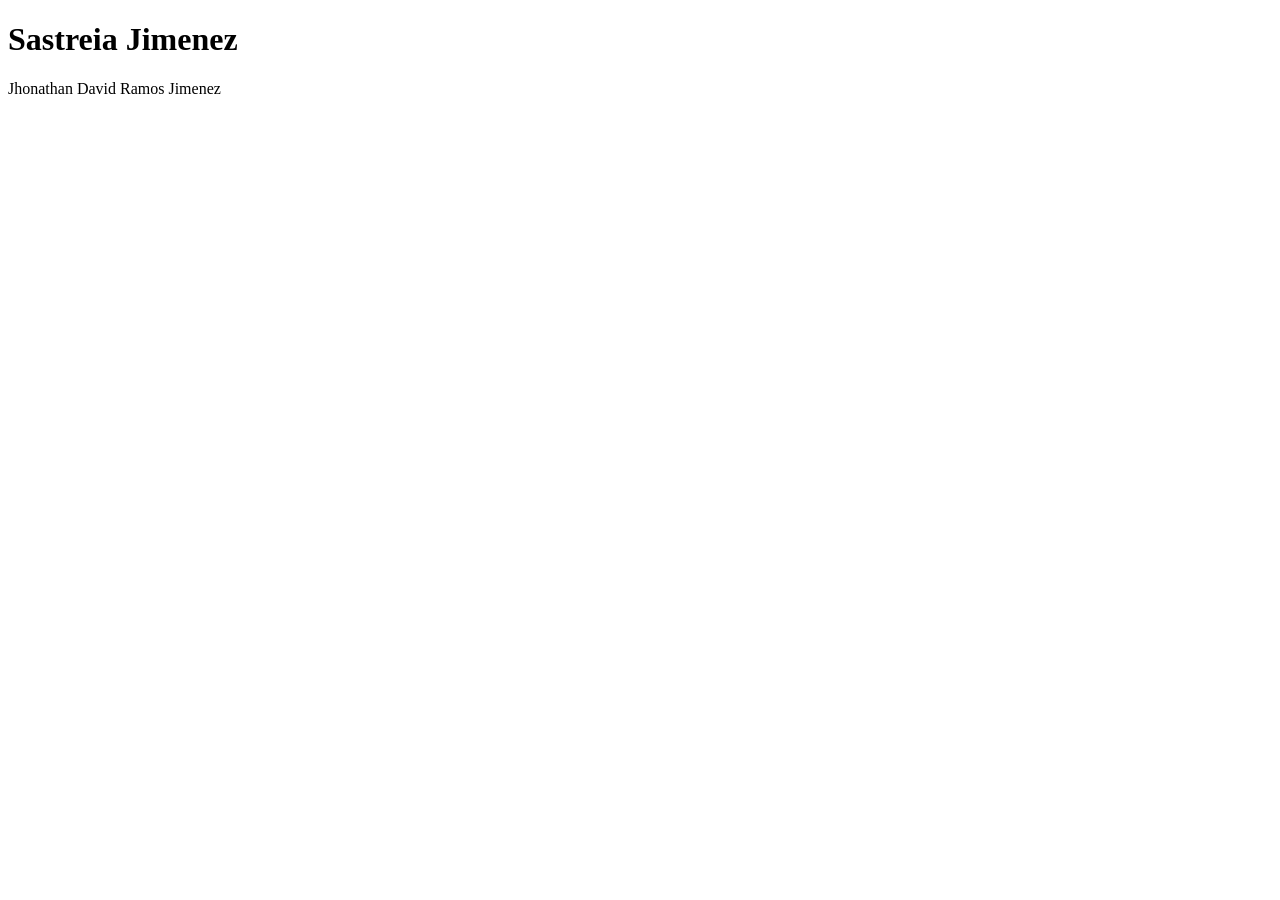
==== index.html @ e8a4ccd6 "Primer commit" ====
<!DOCTYPE html>
<html lang="en">
<head>
    <meta charset="UTF-8">
    <meta name="viewport" content="width=device-width, initial-scale=1.0">
    <title>Sastreria Jimenez</title>
</head>
<body>
    <h1>Sastreia Jimenez</h1>
    <p>Jhonathan David Ramos Jimenez</p>
</body>
</html>
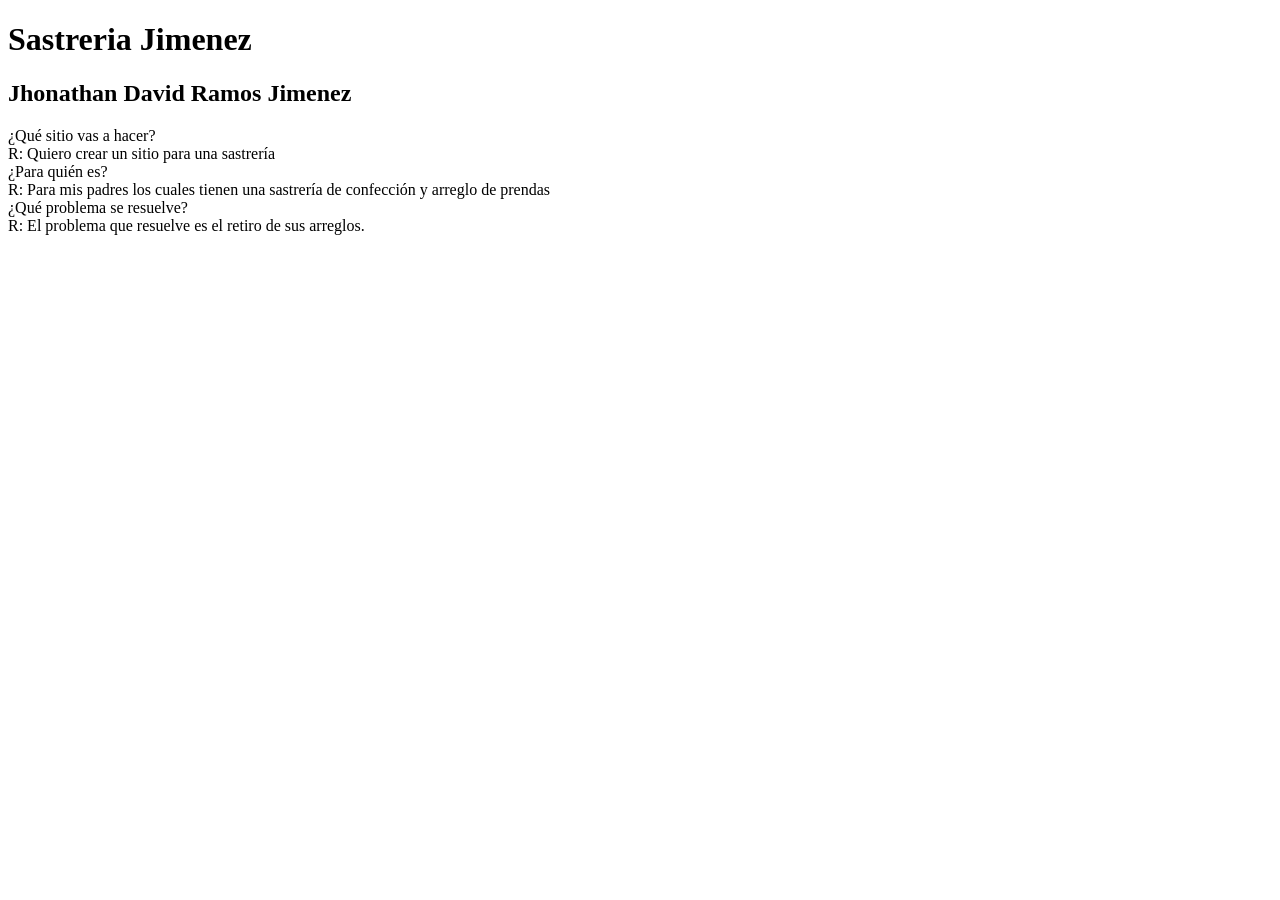
==== commit 7a618199: "Html Maquetado" ====
--- a/index.html
+++ b/index.html
@@ -1,12 +1,33 @@
 <!DOCTYPE html>
 <html lang="en">
+
 <head>
     <meta charset="UTF-8">
     <meta name="viewport" content="width=device-width, initial-scale=1.0">
     <title>Sastreria Jimenez</title>
 </head>
+
 <body>
-    <h1>Sastreia Jimenez</h1>
-    <p>Jhonathan David Ramos Jimenez</p>
-</body>
+
+    <header>
+        <h1>Sastreria Jimenez</h1>
+    </header>
+
+    <main>
+
+
+        <h2>Jhonathan David Ramos Jimenez</h2>
+        <p>¿Qué sitio vas a hacer?<br>
+            R: Quiero crear un sitio para una sastrería <br>
+            ¿Para quién es?<br>
+            R: Para mis padres los cuales tienen una sastrería de confección y arreglo de prendas<br>
+            ¿Qué problema se resuelve?<br>
+            R: El problema que resuelve es el retiro de sus arreglos.</p>
+
+    </main>
+
+    <footer>
+
+    </footer>
+
 </html>
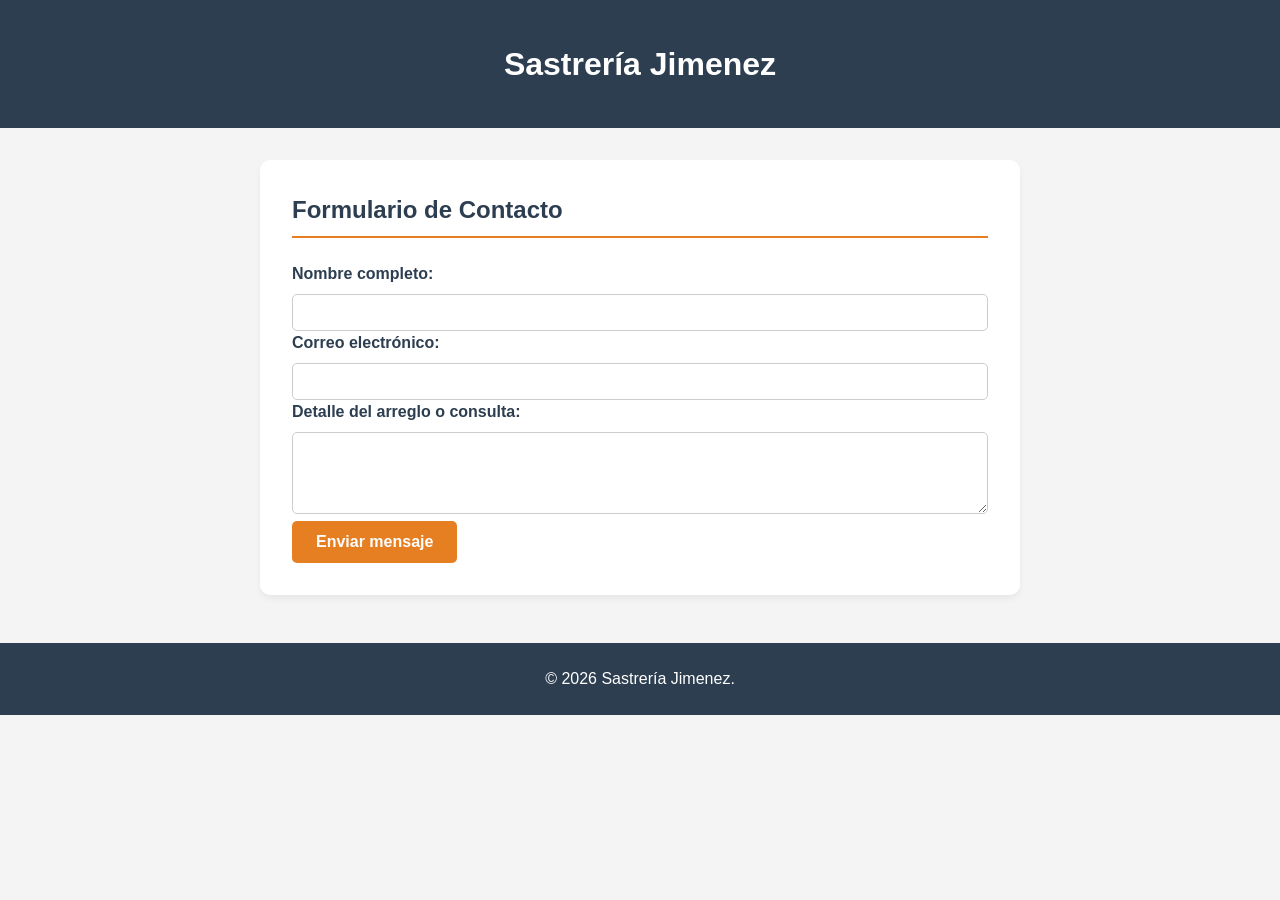
==== commit 6b8be789: "styles css" ====
--- a/index.html
+++ b/index.html
@@ -1,33 +1,61 @@
 <!DOCTYPE html>
-<html lang="en">
-
+<html lang="es">
 <head>
     <meta charset="UTF-8">
     <meta name="viewport" content="width=device-width, initial-scale=1.0">
-    <title>Sastreria Jimenez</title>
+    <title>Sastrería Jimenez</title>
+    <!-- Aquí enlazamos tu archivo de estilos -->
+    <link rel="stylesheet" href="styles.css">
 </head>
-
 <body>
 
     <header>
-        <h1>Sastreria Jimenez</h1>
+        <h1>Sastrería Jimenez</h1>
     </header>
 
     <main>
+        <!-- Seccion de informacion -->
+        <!-- <section class="tarjeta-info">
+            <h2>Jhonathan David Ramos Jimenez</h2>
+            <p><strong>¿Qué sitio vas a hacer?</strong><br>
+                R: Quiero crear un sitio para una sastrería <br><br>
+                <strong>¿Para quién es?</strong><br>
+                R: Para mis padres los cuales tienen una sastrería de confección y arreglo de prendas<br><br>
+                <strong>¿Qué problema se resuelve?</strong><br>
+                R: El problema que resuelve es el retiro de sus arreglos.
+            </p>
+        </section> -->
 
+        <!-- Seleccion Formulario -->
+        <section class="contacto">
+            <h2>Formulario de Contacto</h2>
+            <!-- El action está vacío porque aún no enviamos datos -->
+            <form action="">
+                
+                <div class="campoFormulario">
+                    <label for="nombre">Nombre completo:</label>
+                    <input type="text" id="nombre" name="nombre" required>
+                </div>
 
-        <h2>Jhonathan David Ramos Jimenez</h2>
-        <p>¿Qué sitio vas a hacer?<br>
-            R: Quiero crear un sitio para una sastrería <br>
-            ¿Para quién es?<br>
-            R: Para mis padres los cuales tienen una sastrería de confección y arreglo de prendas<br>
-            ¿Qué problema se resuelve?<br>
-            R: El problema que resuelve es el retiro de sus arreglos.</p>
+                <div class="campoFormulario">
+                    <label for="correo">Correo electrónico:</label>
+                    <input type="email" id="correo" name="correo" required>
+                </div>
 
+                <div class="campoFormulario">
+                    <label for="mensaje">Detalle del arreglo o consulta:</label>
+                    <textarea id="mensaje" name="mensaje" rows="4" required></textarea>
+                </div>
+
+                <button type="submit">Enviar mensaje</button>
+                
+            </form>
+        </section>
     </main>
 
     <footer>
-
+        <p>&copy; 2026 Sastrería Jimenez.</p>
     </footer>
 
+</body>
 </html>
--- a/styles.css
+++ b/styles.css
@@ -0,0 +1,99 @@
+* {
+    margin: 0;
+    padding: 0;
+    box-sizing: border-box;
+}
+
+body {
+
+    font-family: 'Helvetica Neue', Arial, sans-serif;
+    font-size: 16px;
+    line-height: 1.5;
+
+    background-color: #f4f4f4; 
+    color: #333333;
+}
+
+/* Header y Footer */
+header {
+    background-color: #2c3e50; /* Azul marino clásico */
+    color: #ffffff;
+    text-align: center;
+    padding: 2.5rem 0;
+    margin-bottom: 2rem;
+}
+
+footer {
+    background-color: #2c3e50;
+    color: #ffffff;
+    text-align: center;
+    padding: 1.5rem 0;
+    margin-top: 3rem;
+}
+
+/* Main y Secciones */
+
+main {
+    max-width: 800px; 
+    margin: 0 auto;
+    padding: 0 20px;
+}
+
+ /* Section */
+section {
+    background-color: #ffffff;
+    padding: 2rem;
+    margin-bottom: 2rem;
+    border-radius: 10px; /* Bordes redondeados */
+    box-shadow: 0 4px 6px rgba(0, 0, 0, 0.05); /* Sombra suave para darle profundidad */
+}
+
+h2 {
+    color: #2c3e50;
+    margin-bottom: 1.5rem;
+    border-bottom: 2px solid #e67e22; /* Acento color naranja/dorado */
+    padding-bottom: 0.5rem;
+}
+
+
+   /* Formulario */
+
+.campo-formulario {
+    margin-bottom: 1.5rem;
+}
+
+label {
+    display: block;
+    margin-bottom: 0.5rem;
+    font-weight: bold;
+    color: #2c3e50;
+}
+
+input, textarea {
+    width: 100%;
+    padding: 10px;
+    border: 1px solid #cccccc;
+    border-radius: 5px; 
+    font-family: inherit; 
+}
+
+input:focus, textarea:focus {
+    outline: none;
+    border-color: #e67e22; 
+}
+
+button {
+    background-color: #e67e22;
+    color: #ffffff;
+    border: none;
+    padding: 12px 24px;
+    font-size: 16px;
+    font-weight: bold;
+    border-radius: 5px;
+    cursor: pointer;
+    transition: background-color 0.3s ease;
+}
+
+button:hover {
+    background-color: #d35400; 
+}
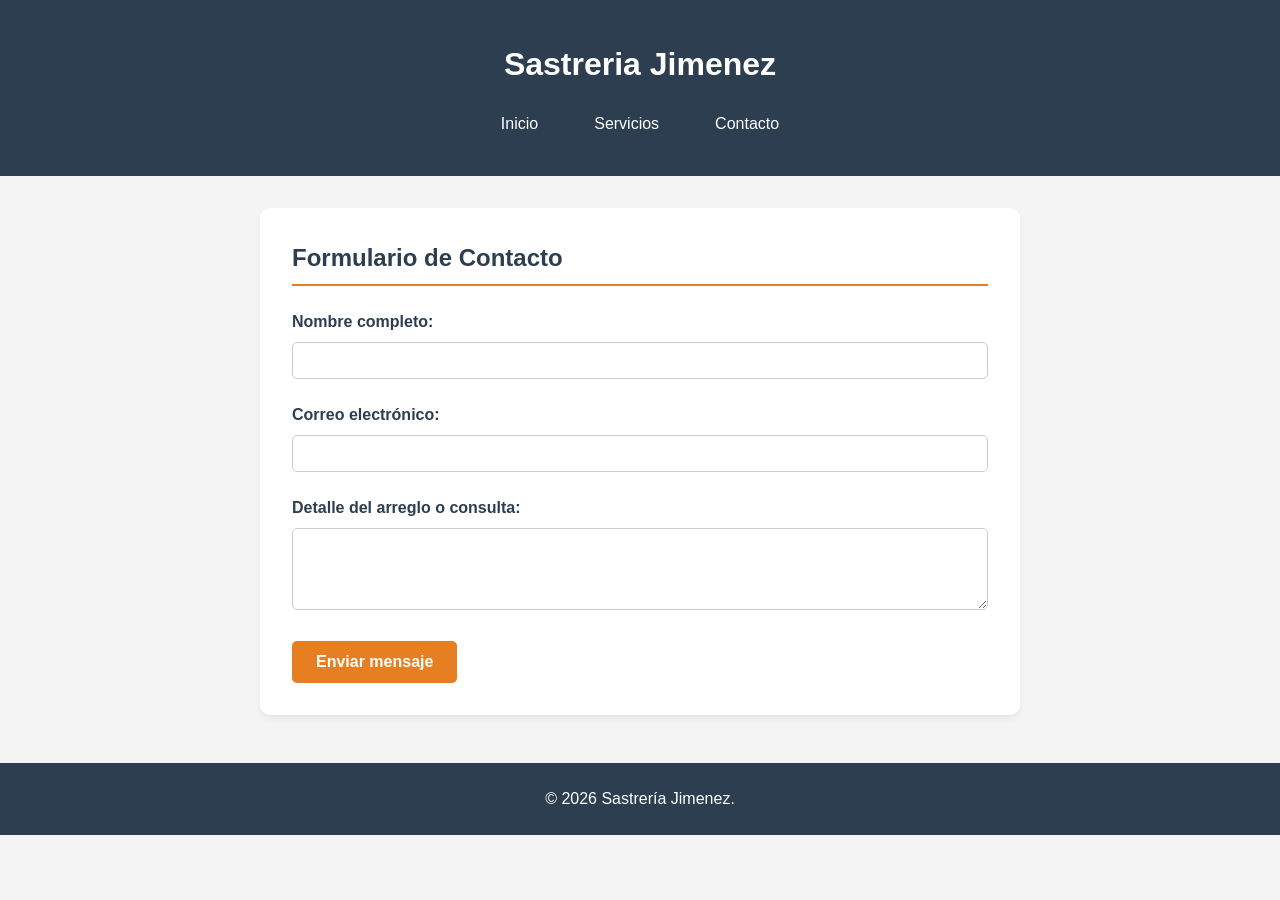
==== commit 7496d341: "responsive" ====
--- a/index.html
+++ b/index.html
@@ -4,32 +4,27 @@
     <meta charset="UTF-8">
     <meta name="viewport" content="width=device-width, initial-scale=1.0">
     <title>Sastrería Jimenez</title>
-    <!-- Aquí enlazamos tu archivo de estilos -->
     <link rel="stylesheet" href="styles.css">
 </head>
 <body>
 
     <header>
-        <h1>Sastrería Jimenez</h1>
+        <h1>Sastreria Jimenez</h1>
+
+        <nav>
+            <ul class="nav-menu">
+                <li><a href="#">Inicio</a></li>
+                <li><a href="#">Servicios</a></li>
+                <li><a href="#">Contacto</a></li>
+            </ul>
+        </nav>
     </header>
 
     <main>
-        <!-- Seccion de informacion -->
-        <!-- <section class="tarjeta-info">
-            <h2>Jhonathan David Ramos Jimenez</h2>
-            <p><strong>¿Qué sitio vas a hacer?</strong><br>
-                R: Quiero crear un sitio para una sastrería <br><br>
-                <strong>¿Para quién es?</strong><br>
-                R: Para mis padres los cuales tienen una sastrería de confección y arreglo de prendas<br><br>
-                <strong>¿Qué problema se resuelve?</strong><br>
-                R: El problema que resuelve es el retiro de sus arreglos.
-            </p>
-        </section> -->
-
+        
         <!-- Seleccion Formulario -->
         <section class="contacto">
             <h2>Formulario de Contacto</h2>
-            <!-- El action está vacío porque aún no enviamos datos -->
             <form action="">
                 
                 <div class="campoFormulario">
--- a/styles.css
+++ b/styles.css
@@ -5,22 +5,40 @@
 }
 
 body {
-
     font-family: 'Helvetica Neue', Arial, sans-serif;
     font-size: 16px;
     line-height: 1.5;
-
     background-color: #f4f4f4; 
     color: #333333;
 }
 
 /* Header y Footer */
 header {
-    background-color: #2c3e50; /* Azul marino clásico */
+    background-color: #2c3e50; 
     color: #ffffff;
     text-align: center;
     padding: 2.5rem 0;
     margin-bottom: 2rem;
+}
+
+.nav-menu {
+    display: flex;
+    justify-content: center;
+    gap: 1.5rem;
+    list-style: none;
+    margin-top: 1.5rem;
+}
+
+.nav-menu a {
+    color: #ffffff;
+    text-decoration: none;
+    padding: 0.5rem 1rem;
+    border-radius: 5px;
+    transition: background-color 0.3s;
+}
+
+.nav-menu a:hover {
+    background-color: #e67e22;
 }
 
 footer {
@@ -32,33 +50,30 @@
 }
 
 /* Main y Secciones */
-
 main {
     max-width: 800px; 
     margin: 0 auto;
     padding: 0 20px;
 }
 
- /* Section */
+/* Section */
 section {
     background-color: #ffffff;
     padding: 2rem;
     margin-bottom: 2rem;
-    border-radius: 10px; /* Bordes redondeados */
-    box-shadow: 0 4px 6px rgba(0, 0, 0, 0.05); /* Sombra suave para darle profundidad */
+    border-radius: 10px; 
+    box-shadow: 0 4px 6px rgba(0, 0, 0, 0.05); 
 }
 
 h2 {
     color: #2c3e50;
     margin-bottom: 1.5rem;
-    border-bottom: 2px solid #e67e22; /* Acento color naranja/dorado */
+    border-bottom: 2px solid #e67e22; 
     padding-bottom: 0.5rem;
 }
 
-
-   /* Formulario */
-
-.campo-formulario {
+/* Formulario */
+.campoFormulario {
     margin-bottom: 1.5rem;
 }
 
@@ -96,4 +111,20 @@
 
 button:hover {
     background-color: #d35400; 
+}
+
+/* Responsive */
+@media (max-width: 600px) {
+    .nav-menu {
+        flex-direction: column;
+        gap: 0.8rem;
+    }
+
+    section {
+        padding: 1.5rem 1rem; 
+    }
+
+    header {
+        padding: 1.5rem 0;
+    }
 }
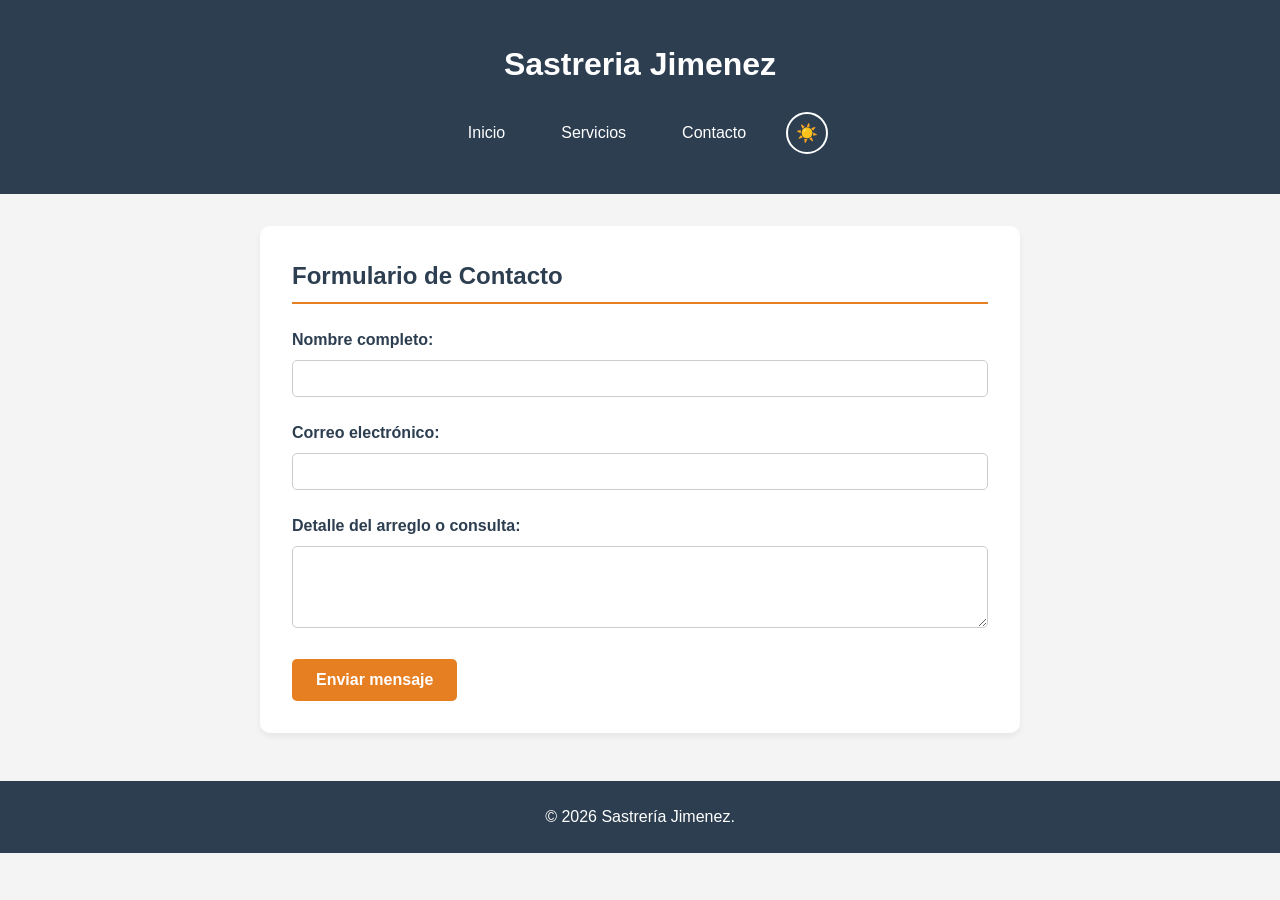
==== commit a2994580: "modo claro y oscuro js" ====
--- a/index.html
+++ b/index.html
@@ -1,56 +1,62 @@
 <!DOCTYPE html>
 <html lang="es">
 <head>
-    <meta charset="UTF-8">
-    <meta name="viewport" content="width=device-width, initial-scale=1.0">
-    <title>Sastrería Jimenez</title>
-    <link rel="stylesheet" href="styles.css">
+<meta charset="UTF-8">
+<meta name="viewport" content="width=device-width, initial-scale=1.0">
+<title>Sastrería Jimenez</title>
+<link rel="stylesheet" href="styles.css">
 </head>
 <body>
 
-    <header>
-        <h1>Sastreria Jimenez</h1>
+<header>
+<h1>Sastreria Jimenez</h1>
 
-        <nav>
-            <ul class="nav-menu">
-                <li><a href="#">Inicio</a></li>
-                <li><a href="#">Servicios</a></li>
-                <li><a href="#">Contacto</a></li>
-            </ul>
-        </nav>
-    </header>
+<nav>
+<ul class="nav-menu">
+<li><a href="#">Inicio</a></li>
+<li><a href="#">Servicios</a></li>
+<li><a href="#">Contacto</a></li>
+<li>
+<button id="theme-toggle" type="button" class="theme-toggle" aria-label="Cambiar tema">
+<span class="icon-sun">☀️</span>
+<span class="icon-moon">🌙</span>
+</button>
+</li>
+</ul>
+</nav>
+</header>
 
-    <main>
-        
-        <!-- Seleccion Formulario -->
-        <section class="contacto">
-            <h2>Formulario de Contacto</h2>
-            <form action="">
-                
-                <div class="campoFormulario">
-                    <label for="nombre">Nombre completo:</label>
-                    <input type="text" id="nombre" name="nombre" required>
-                </div>
+<main>
 
-                <div class="campoFormulario">
-                    <label for="correo">Correo electrónico:</label>
-                    <input type="email" id="correo" name="correo" required>
-                </div>
+<section class="contacto">
+<h2>Formulario de Contacto</h2>
+<form action="">
 
-                <div class="campoFormulario">
-                    <label for="mensaje">Detalle del arreglo o consulta:</label>
-                    <textarea id="mensaje" name="mensaje" rows="4" required></textarea>
-                </div>
+<div class="campoFormulario">
+<label for="nombre">Nombre completo:</label>
+<input type="text" id="nombre" name="nombre" required>
+</div>
 
-                <button type="submit">Enviar mensaje</button>
-                
-            </form>
-        </section>
-    </main>
+<div class="campoFormulario">
+<label for="correo">Correo electrónico:</label>
+<input type="email" id="correo" name="correo" required>
+</div>
 
-    <footer>
-        <p>&copy; 2026 Sastrería Jimenez.</p>
-    </footer>
+<div class="campoFormulario">
+<label for="mensaje">Detalle del arreglo o consulta:</label>
+<textarea id="mensaje" name="mensaje" rows="4" required></textarea>
+</div>
 
+<button type="submit">Enviar mensaje</button>
+
+</form>
+</section>
+</main>
+
+<footer>
+<p>&copy; 2026 Sastrería Jimenez.</p>
+</footer>
+
+<script src="script.js" defer></script>
 </body>
-</html>+</html>
--- a/styles.css
+++ b/styles.css
@@ -1,130 +1,217 @@
+/* =====================================================
+   VARIABLES DE TEMA CLARO
+   ===================================================== */
+:root {
+--bg-color: #f4f4f4;
+--text-color: #333333;
+--header-bg: #2c3e50;
+--header-text: #ffffff;
+--section-bg: #ffffff;
+--label-color: #2c3e50;
+--shadow: 0 4px 6px rgba(0, 0, 0, 0.05);
+--input-border: #cccccc;
+--input-bg: #ffffff;
+--input-text: #333333;
+--accent: #e67e22;
+--accent-hover: #d35400;
+}
+
+/* =====================================================
+   VARIABLES DE TEMA OSCURO
+   ===================================================== */
+body.dark-mode {
+--bg-color: #1a1a1a;
+--text-color: #e6e6e6;
+--header-bg: #0f1419;
+--header-text: #f1f1f1;
+--section-bg: #2a2a2a;
+--label-color: #f1f1f1;
+--shadow: 0 4px 6px rgba(0, 0, 0, 0.6);
+--input-border: #444444;
+--input-bg: #1f1f1f;
+--input-text: #f1f1f1;
+--accent: #e67e22;
+--accent-hover: #d35400;
+}
+
+/* =====================================================
+   RESET Y BASE
+   ===================================================== */
 * {
-    margin: 0;
-    padding: 0;
-    box-sizing: border-box;
+margin: 0;
+padding: 0;
+box-sizing: border-box;
 }
 
 body {
-    font-family: 'Helvetica Neue', Arial, sans-serif;
-    font-size: 16px;
-    line-height: 1.5;
-    background-color: #f4f4f4; 
-    color: #333333;
-}
-
-/* Header y Footer */
+font-family: 'Helvetica Neue', Arial, sans-serif;
+font-size: 16px;
+line-height: 1.5;
+background-color: var(--bg-color);
+color: var(--text-color);
+transition: background-color 0.3s ease, color 0.3s ease;
+}
+
+/* =====================================================
+   HEADER Y FOOTER
+   ===================================================== */
 header {
-    background-color: #2c3e50; 
-    color: #ffffff;
-    text-align: center;
-    padding: 2.5rem 0;
-    margin-bottom: 2rem;
+background-color: var(--header-bg);
+color: var(--header-text);
+text-align: center;
+padding: 2.5rem 0;
+margin-bottom: 2rem;
+transition: background-color 0.3s ease;
 }
 
 .nav-menu {
-    display: flex;
-    justify-content: center;
-    gap: 1.5rem;
-    list-style: none;
-    margin-top: 1.5rem;
+display: flex;
+justify-content: center;
+align-items: center;
+gap: 1.5rem;
+list-style: none;
+margin-top: 1.5rem;
+flex-wrap: wrap;
 }
 
 .nav-menu a {
-    color: #ffffff;
-    text-decoration: none;
-    padding: 0.5rem 1rem;
-    border-radius: 5px;
-    transition: background-color 0.3s;
+color: var(--header-text);
+text-decoration: none;
+padding: 0.5rem 1rem;
+border-radius: 5px;
+transition: background-color 0.3s;
 }
 
 .nav-menu a:hover {
-    background-color: #e67e22;
+background-color: var(--accent);
 }
 
 footer {
-    background-color: #2c3e50;
-    color: #ffffff;
-    text-align: center;
-    padding: 1.5rem 0;
-    margin-top: 3rem;
-}
-
-/* Main y Secciones */
+background-color: var(--header-bg);
+color: var(--header-text);
+text-align: center;
+padding: 1.5rem 0;
+margin-top: 3rem;
+transition: background-color 0.3s ease;
+}
+
+/* =====================================================
+   BOTÓN DE TEMA (con alta especificidad para evitar conflictos)
+   ===================================================== */
+button#theme-toggle.theme-toggle {
+background-color: transparent;
+border: 2px solid var(--header-text);
+color: var(--header-text);
+padding: 0;
+font-size: 1.1rem;
+border-radius: 50%;
+cursor: pointer;
+width: 42px;
+height: 42px;
+display: inline-flex;
+align-items: center;
+justify-content: center;
+transition: background-color 0.3s ease, transform 0.2s ease, border-color 0.3s ease;
+}
+
+button#theme-toggle.theme-toggle:hover {
+background-color: var(--accent);
+border-color: var(--accent);
+transform: rotate(15deg);
+}
+
+.icon-moon { display: none; }
+body.dark-mode .icon-sun { display: none; }
+body.dark-mode .icon-moon { display: inline; }
+
+/* =====================================================
+   MAIN Y SECCIONES
+   ===================================================== */
 main {
-    max-width: 800px; 
-    margin: 0 auto;
-    padding: 0 20px;
-}
-
-/* Section */
+max-width: 800px;
+margin: 0 auto;
+padding: 0 20px;
+}
+
 section {
-    background-color: #ffffff;
-    padding: 2rem;
-    margin-bottom: 2rem;
-    border-radius: 10px; 
-    box-shadow: 0 4px 6px rgba(0, 0, 0, 0.05); 
+background-color: var(--section-bg);
+padding: 2rem;
+margin-bottom: 2rem;
+border-radius: 10px;
+box-shadow: var(--shadow);
+transition: background-color 0.3s ease, box-shadow 0.3s ease;
 }
 
 h2 {
-    color: #2c3e50;
-    margin-bottom: 1.5rem;
-    border-bottom: 2px solid #e67e22; 
-    padding-bottom: 0.5rem;
-}
-
-/* Formulario */
+color: var(--label-color);
+margin-bottom: 1.5rem;
+border-bottom: 2px solid var(--accent);
+padding-bottom: 0.5rem;
+transition: color 0.3s ease;
+}
+
+/* =====================================================
+   FORMULARIO
+   ===================================================== */
 .campoFormulario {
-    margin-bottom: 1.5rem;
+margin-bottom: 1.5rem;
 }
 
 label {
-    display: block;
-    margin-bottom: 0.5rem;
-    font-weight: bold;
-    color: #2c3e50;
+display: block;
+margin-bottom: 0.5rem;
+font-weight: bold;
+color: var(--label-color);
+transition: color 0.3s ease;
 }
 
 input, textarea {
-    width: 100%;
-    padding: 10px;
-    border: 1px solid #cccccc;
-    border-radius: 5px; 
-    font-family: inherit; 
+width: 100%;
+padding: 10px;
+border: 1px solid var(--input-border);
+background-color: var(--input-bg);
+color: var(--input-text);
+border-radius: 5px;
+font-family: inherit;
+transition: background-color 0.3s ease, border-color 0.3s ease, color 0.3s ease;
 }
 
 input:focus, textarea:focus {
-    outline: none;
-    border-color: #e67e22; 
-}
-
-button {
-    background-color: #e67e22;
-    color: #ffffff;
-    border: none;
-    padding: 12px 24px;
-    font-size: 16px;
-    font-weight: bold;
-    border-radius: 5px;
-    cursor: pointer;
-    transition: background-color 0.3s ease;
-}
-
-button:hover {
-    background-color: #d35400; 
-}
-
-/* Responsive */
+outline: none;
+border-color: var(--accent);
+}
+
+/* SOLO afecta al botón submit del formulario, NO al de tema */
+form > button[type="submit"] {
+background-color: var(--accent);
+color: #ffffff;
+border: none;
+padding: 12px 24px;
+font-size: 16px;
+font-weight: bold;
+border-radius: 5px;
+cursor: pointer;
+transition: background-color 0.3s ease;
+}
+
+form > button[type="submit"]:hover {
+background-color: var(--accent-hover);
+}
+
+/* =====================================================
+   RESPONSIVE
+   ===================================================== */
 @media (max-width: 600px) {
-    .nav-menu {
-        flex-direction: column;
-        gap: 0.8rem;
-    }
-
-    section {
-        padding: 1.5rem 1rem; 
-    }
-
-    header {
-        padding: 1.5rem 0;
-    }
-}+.nav-menu {
+flex-direction: column;
+gap: 0.8rem;
+}
+
+section {
+padding: 1.5rem 1rem;
+}
+
+header {
+padding: 1.5rem 0;
+}
+}
